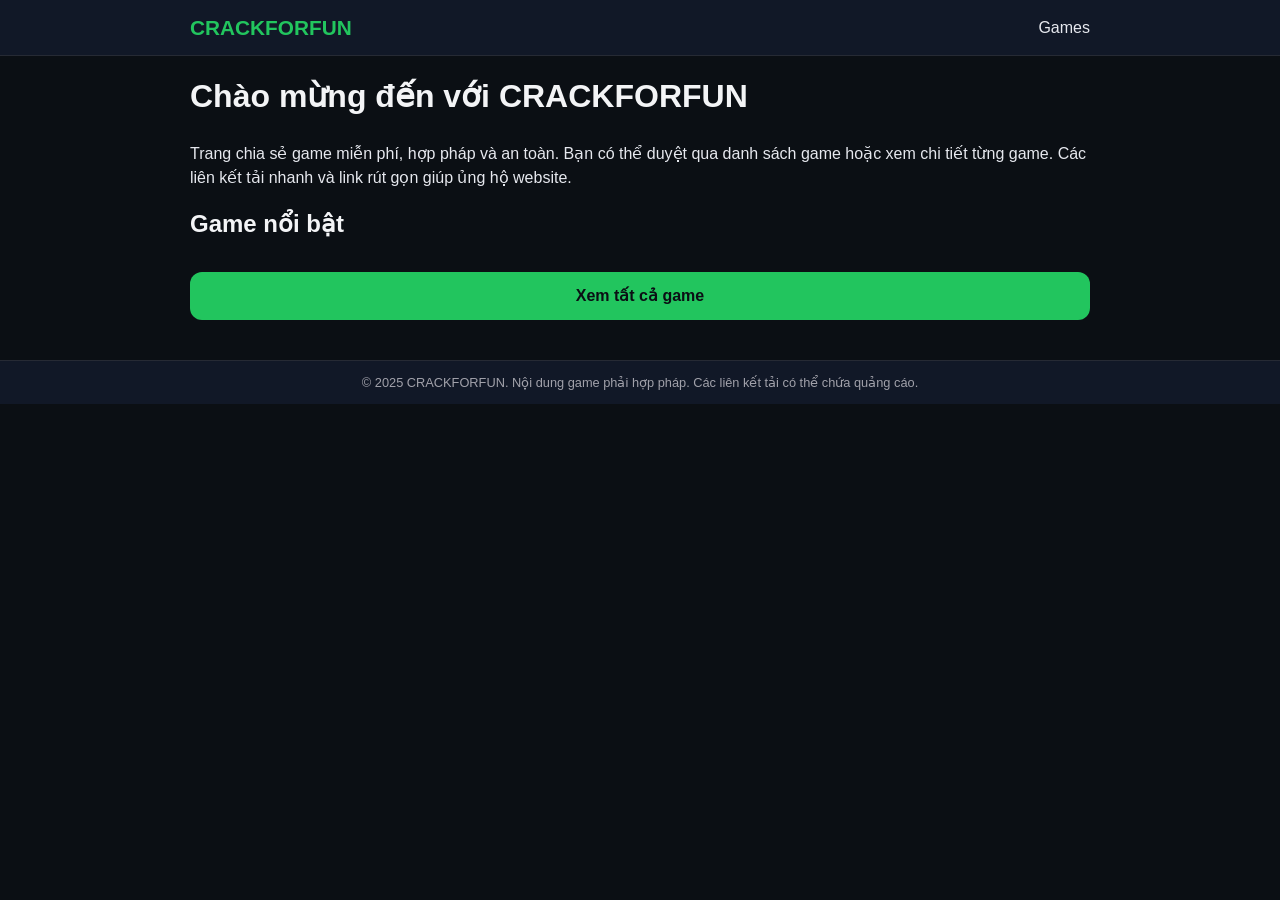
==== index.html @ 43a83462 "Add files via upload" ====
<!doctype html>
<html>
<head>
  <meta charset="utf-8"/>
  <meta name="viewport" content="width=device-width, initial-scale=1.0"/>
  <title>CRACKFORFUN – Game Hub</title>
  <link rel="stylesheet" href="style.css"/>
</head>
<body>
<header class="header"><div class="container">
  <a href="/" class="logo">CRACKFORFUN</a>
  <nav class="nav">
    <a href="/games.html">Games</a>
  </nav>
</div></header>
<main class="container">
  <h1>Chào mừng đến với CRACKFORFUN</h1>
  <p>Trang chia sẻ game miễn phí, hợp pháp và an toàn. Bạn có thể duyệt qua danh sách game hoặc xem chi tiết từng game. Các liên kết tải nhanh và link rút gọn giúp ủng hộ website.</p>
  <h2>Game nổi bật</h2>
  <div id="featured" class="grid"></div>
  <p><a class="btn primary" href="/games.html">Xem tất cả game</a></p>
</main>
<footer>© 2025 CRACKFORFUN. Nội dung game phải hợp pháp. Các liên kết tải có thể chứa quảng cáo.</footer>
<script>
async function loadFeatured(){
  const res = await fetch('/data/games.json',{cache:'no-store'});
  const data = await res.json();
  const featured = document.getElementById('featured');
  const items = (data.items || []).slice(0,6);
  featured.innerHTML = items.map(g => `
    <article class="card">
      ${'${g.thumb ? `<img src="' + g.thumb + '" alt="' + g.title + '">` : ''}'}
      <h3>${'${g.title}'}</h3>
      <p>${'${g.excerpt || ""}'} </p>
      <a class="btn" href="/game.html?id=${'${encodeURIComponent(g.slug)}'}">Xem chi tiết</a>
    </article>
  `).join('');
}
loadFeatured();
</script>
</body>
</html>
---- style.css ----
body{font-family:Arial, Helvetica, sans-serif;background:#0b0f14;color:#e6e8ee;margin:0;padding:0;line-height:1.5}
.header{background:#111827;border-bottom:1px solid #262a34}
.header .container{display:flex;align-items:center;justify-content:space-between;padding:12px 16px}
.logo{font-size:1.3rem;font-weight:bold;color:#22c55e;text-decoration:none}
.nav a{margin-left:16px;color:#e6e8ee;text-decoration:none}
.nav a:hover{color:#22c55e}
.container{width:90%;max-width:900px;margin:0 auto}
h1,h2,h3{color:#f3f4f6;margin-top:16px}
p{margin:0 0 16px}
.grid{display:grid;grid-template-columns:repeat(auto-fill,minmax(220px,1fr));gap:16px;margin-top:16px}
.card{background:#101217;color:#e6e8ee;border:1px solid #262a34;border-radius:14px;overflow:hidden;display:flex;flex-direction:column}
.card img{width:100%;height:140px;object-fit:cover}
.card h3{margin:10px 12px 0 12px;font-size:1.1rem}
.card p{margin:0 12px 10px;opacity:.9;font-size:.9rem;flex-grow:1}
.card .btn{display:block;background:#3b82f6;color:#0b0f14;text-align:center;margin:10px 12px 14px;padding:10px;border-radius:10px;text-decoration:none;font-weight:600}
.btn{display:block;text-align:center;padding:12px 16px;border-radius:12px;text-decoration:none;margin:10px 0;font-weight:600}
.btn.primary{background:#22c55e;color:#0b0f14}
.btn.money{background:#facc15;color:#0b0f14}
.btn.mirror{background:#3b82f6;color:#0b0f14}
.btn:hover{filter:brightness(1.05)}
.dl-card{background:#101217;color:#e6e8ee;border:1px solid #262a34;border-radius:16px;padding:20px;margin:24px 0}
.dl-note{opacity:.9;margin:0 0 16px}
.ad-container{text-align:center;margin:24px 0}
footer{background:#111827;color:#a1a1aa;font-size:.8rem;text-align:center;padding:12px 0;margin-top:40px;border-top:1px solid #262a34}
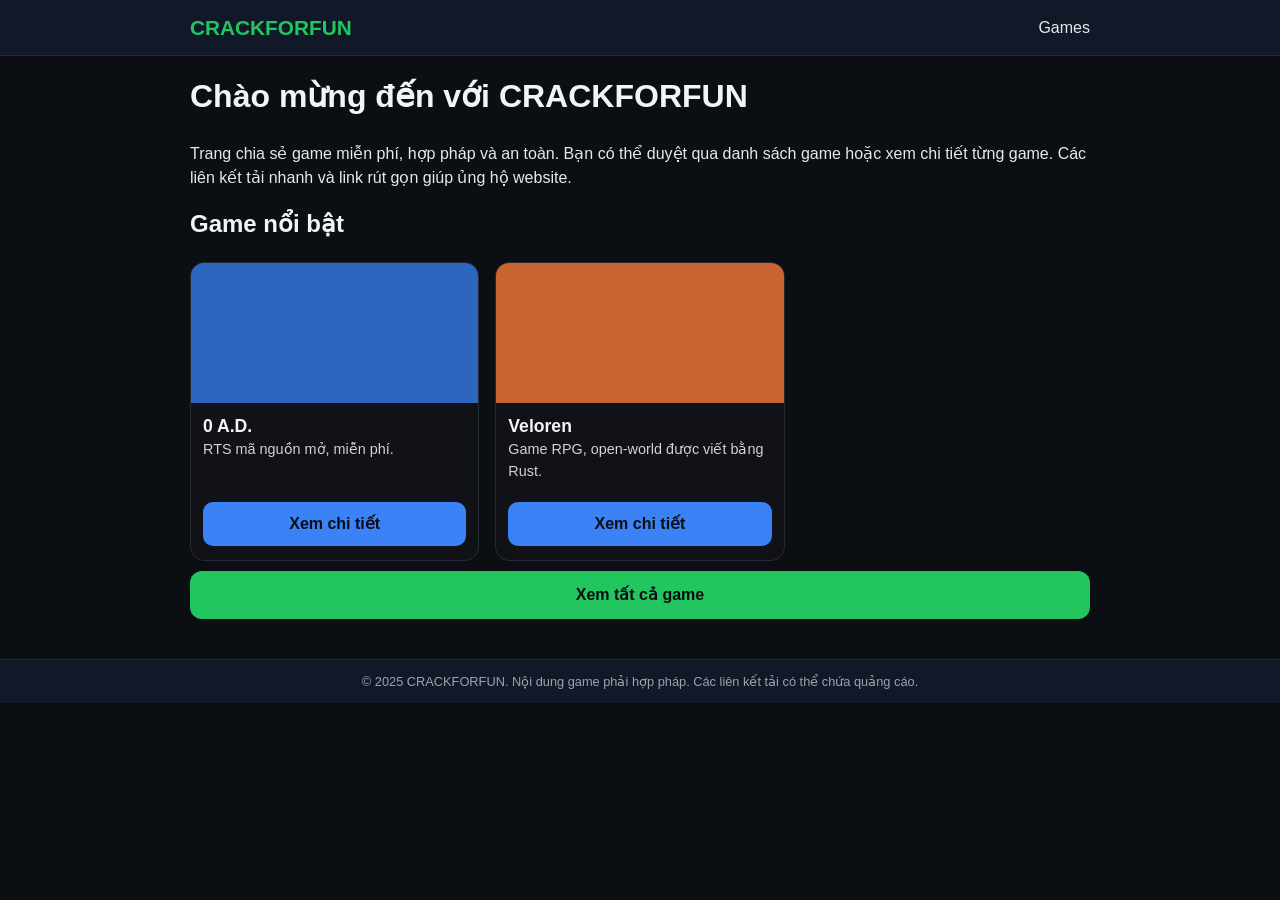
==== commit b0a965ed: "Update index.html" ====
--- a/index.html
+++ b/index.html
@@ -1,4 +1,3 @@
-
 <!doctype html>
 <html>
 <head>
@@ -8,36 +7,62 @@
   <link rel="stylesheet" href="style.css"/>
 </head>
 <body>
-<header class="header"><div class="container">
-  <a href="/" class="logo">CRACKFORFUN</a>
-  <nav class="nav">
-    <a href="/games.html">Games</a>
-  </nav>
-</div></header>
+<header class="header">
+  <div class="container">
+    <a href="/" class="logo">CRACKFORFUN</a>
+    <nav class="nav">
+      <a href="/games.html">Games</a>
+    </nav>
+  </div>
+</header>
+
 <main class="container">
   <h1>Chào mừng đến với CRACKFORFUN</h1>
   <p>Trang chia sẻ game miễn phí, hợp pháp và an toàn. Bạn có thể duyệt qua danh sách game hoặc xem chi tiết từng game. Các liên kết tải nhanh và link rút gọn giúp ủng hộ website.</p>
+
   <h2>Game nổi bật</h2>
   <div id="featured" class="grid"></div>
+
   <p><a class="btn primary" href="/games.html">Xem tất cả game</a></p>
 </main>
+
 <footer>© 2025 CRACKFORFUN. Nội dung game phải hợp pháp. Các liên kết tải có thể chứa quảng cáo.</footer>
+
+<!-- Netlify Identity widget để xử lý Accept Invite / Login -->
+<script src="https://identity.netlify.com/v1/netlify-identity-widget.js"></script>
 <script>
-async function loadFeatured(){
-  const res = await fetch('/data/games.json',{cache:'no-store'});
-  const data = await res.json();
-  const featured = document.getElementById('featured');
-  const items = (data.items || []).slice(0,6);
-  featured.innerHTML = items.map(g => `
-    <article class="card">
-      ${'${g.thumb ? `<img src="' + g.thumb + '" alt="' + g.title + '">` : ''}'}
-      <h3>${'${g.title}'}</h3>
-      <p>${'${g.excerpt || ""}'} </p>
-      <a class="btn" href="/game.html?id=${'${encodeURIComponent(g.slug)}'}">Xem chi tiết</a>
-    </article>
-  `).join('');
-}
-loadFeatured();
+  // Nếu chưa đăng nhập, khi login xong tự chuyển vào /admin
+  if (window.netlifyIdentity) {
+    window.netlifyIdentity.on('init', (user) => {
+      if (!user) {
+        window.netlifyIdentity.on('login', () => {
+          document.location.href = '/admin/';
+        });
+      }
+    });
+  }
+
+  // Load danh sách game nổi bật từ data/games.json
+  async function loadFeatured() {
+    try {
+      const res = await fetch('/data/games.json', { cache: 'no-store' });
+      const data = await res.json();
+      const featured = document.getElementById('featured');
+      const items = (data.items || []).slice(0, 6);
+
+      featured.innerHTML = items.map(g => `
+        <article class="card">
+          ${g.thumb ? `<img src="${g.thumb}" alt="${g.title}">` : ''}
+          <h3>${g.title}</h3>
+          <p>${g.excerpt || ''}</p>
+          <a class="btn" href="/game.html?id=${encodeURIComponent(g.slug)}">Xem chi tiết</a>
+        </article>
+      `).join('');
+    } catch (e) {
+      console.error('Lỗi tải danh sách game:', e);
+    }
+  }
+  loadFeatured();
 </script>
 </body>
 </html>
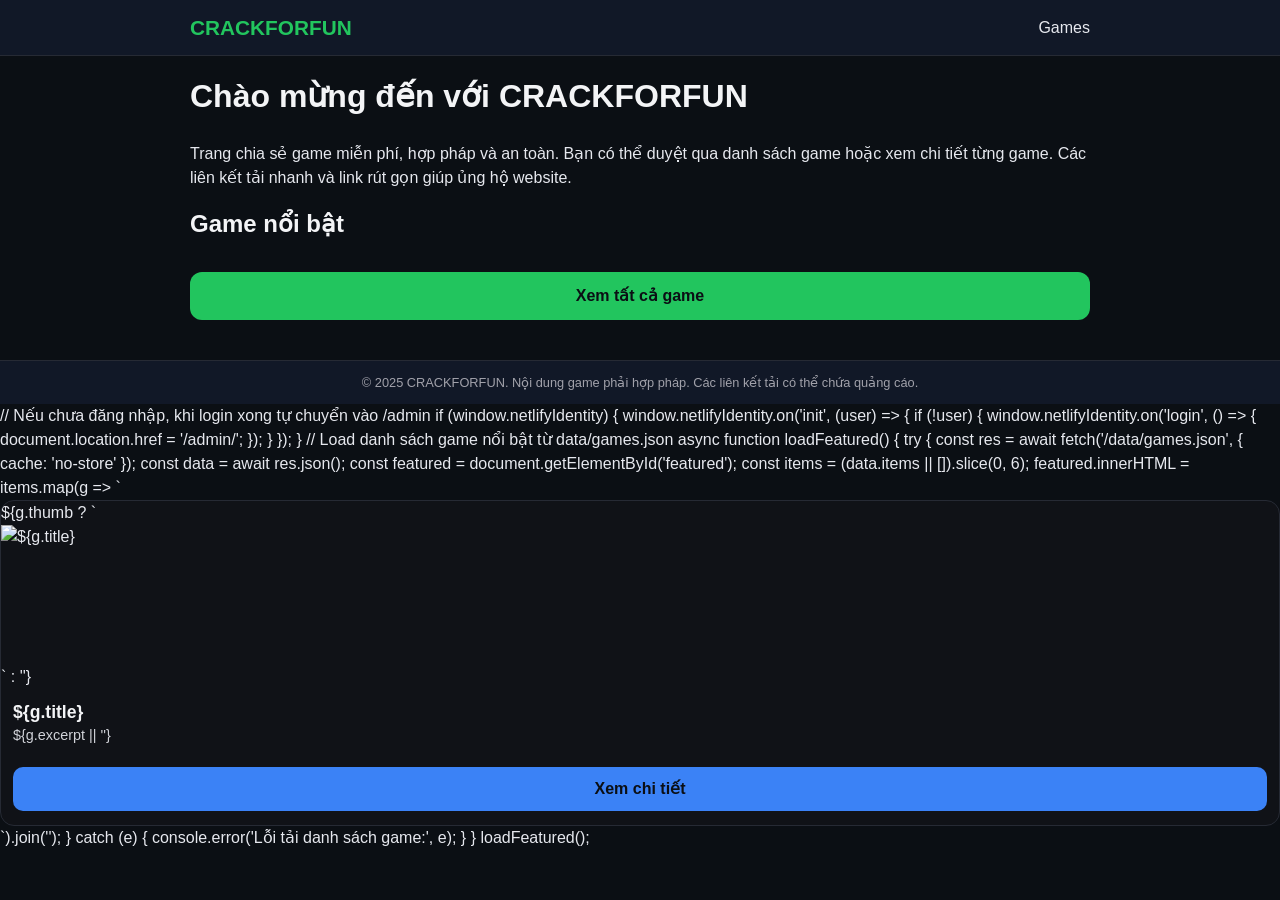
==== commit 154b59da: "Update index.html" ====
--- a/index.html
+++ b/index.html
@@ -31,6 +31,8 @@
 <!-- Netlify Identity widget để xử lý Accept Invite / Login -->
 <script src="https://identity.netlify.com/v1/netlify-identity-widget.js"></script>
 <script>
+  <script async src="https://pagead2.googlesyndication.com/pagead/js/adsbygoogle.js?client=ca-pub-4053699777471766"
+     crossorigin="anonymous"></script>
   // Nếu chưa đăng nhập, khi login xong tự chuyển vào /admin
   if (window.netlifyIdentity) {
     window.netlifyIdentity.on('init', (user) => {
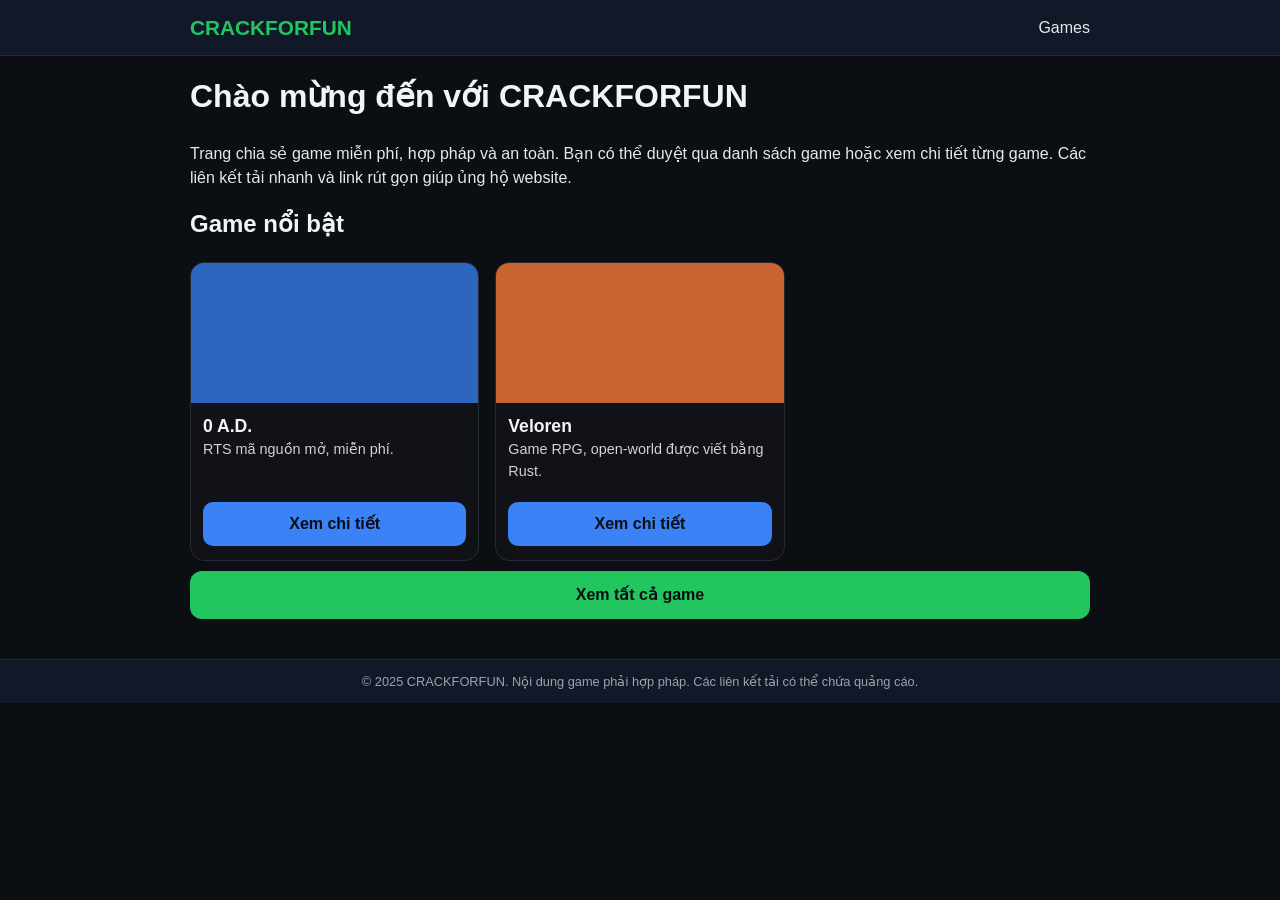
==== commit 1209a196: "Update index.html" ====
--- a/index.html
+++ b/index.html
@@ -1,6 +1,8 @@
 <!doctype html>
 <html>
 <head>
+  <script async src="https://pagead2.googlesyndication.com/pagead/js/adsbygoogle.js?client=ca-pub-4053699777471766"
+     crossorigin="anonymous"></script>
   <meta charset="utf-8"/>
   <meta name="viewport" content="width=device-width, initial-scale=1.0"/>
   <title>CRACKFORFUN – Game Hub</title>
@@ -31,8 +33,6 @@
 <!-- Netlify Identity widget để xử lý Accept Invite / Login -->
 <script src="https://identity.netlify.com/v1/netlify-identity-widget.js"></script>
 <script>
-  <script async src="https://pagead2.googlesyndication.com/pagead/js/adsbygoogle.js?client=ca-pub-4053699777471766"
-     crossorigin="anonymous"></script>
   // Nếu chưa đăng nhập, khi login xong tự chuyển vào /admin
   if (window.netlifyIdentity) {
     window.netlifyIdentity.on('init', (user) => {
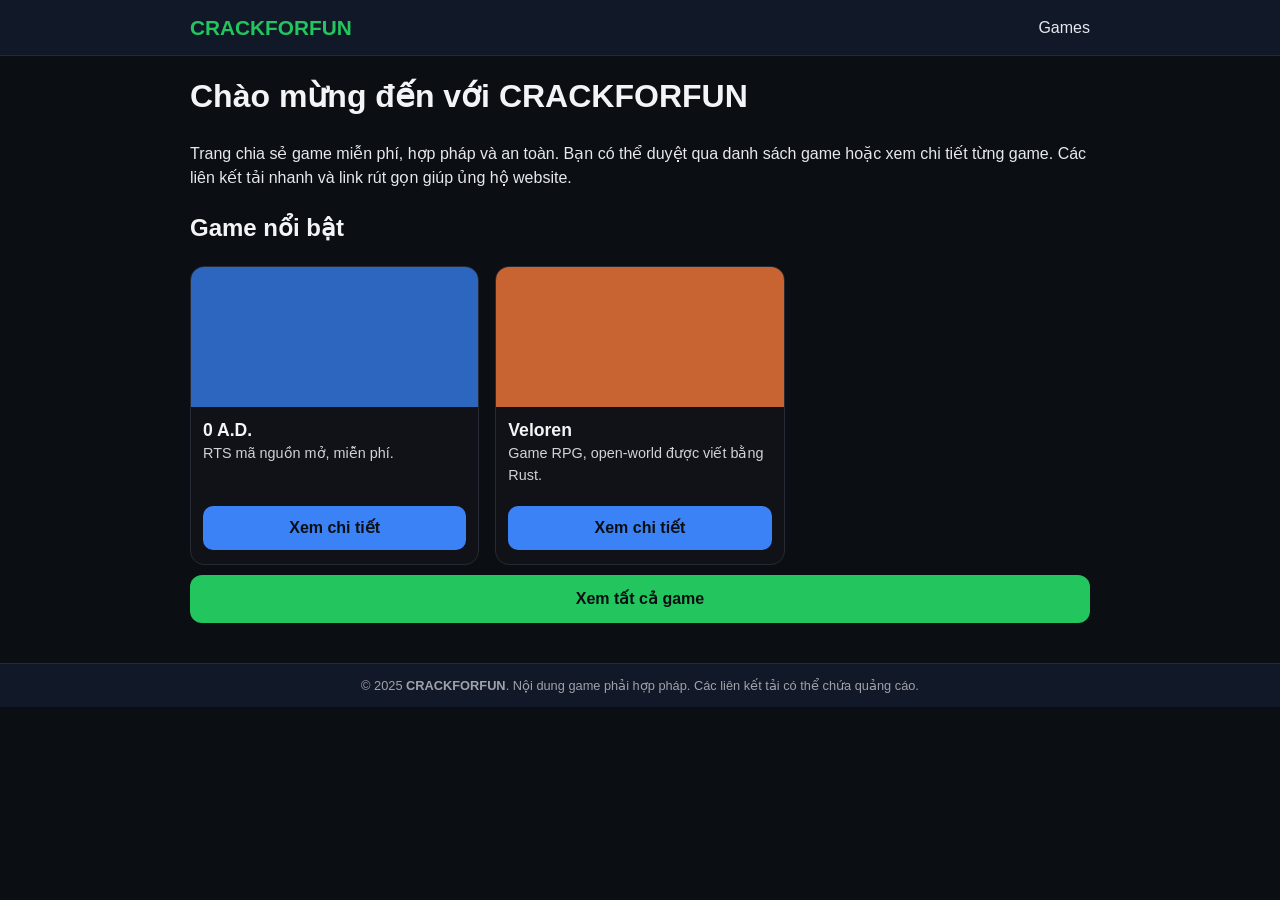
==== commit ac668c43: "Update index.html" ====
--- a/index.html
+++ b/index.html
@@ -1,70 +1,87 @@
 <!doctype html>
-<html>
+<html lang="vi">
 <head>
+  <!-- Google AdSense -->
   <script async src="https://pagead2.googlesyndication.com/pagead/js/adsbygoogle.js?client=ca-pub-4053699777471766"
      crossorigin="anonymous"></script>
-  <meta charset="utf-8"/>
-  <meta name="viewport" content="width=device-width, initial-scale=1.0"/>
+
+  <meta charset="utf-8" />
+  <meta name="viewport" content="width=device-width, initial-scale=1.0" />
   <title>CRACKFORFUN – Game Hub</title>
-  <link rel="stylesheet" href="style.css"/>
+  <meta name="description" content="Trang chia sẻ game miễn phí, hợp pháp và an toàn. Duyệt qua danh sách game, tải nhanh và ủng hộ website qua link rút gọn." />
+
+  <link rel="stylesheet" href="style.css" />
 </head>
 <body>
-<header class="header">
-  <div class="container">
-    <a href="/" class="logo">CRACKFORFUN</a>
-    <nav class="nav">
-      <a href="/games.html">Games</a>
-    </nav>
-  </div>
-</header>
+  <header class="header">
+    <div class="container">
+      <a href="/" class="logo">CRACKFORFUN</a>
+      <nav class="nav">
+        <a href="/games.html">Games</a>
+      </nav>
+    </div>
+  </header>
 
-<main class="container">
-  <h1>Chào mừng đến với CRACKFORFUN</h1>
-  <p>Trang chia sẻ game miễn phí, hợp pháp và an toàn. Bạn có thể duyệt qua danh sách game hoặc xem chi tiết từng game. Các liên kết tải nhanh và link rút gọn giúp ủng hộ website.</p>
+  <main class="container">
+    <h1>Chào mừng đến với CRACKFORFUN</h1>
+    <p>Trang chia sẻ game miễn phí, hợp pháp và an toàn. Bạn có thể duyệt qua danh sách game hoặc xem chi tiết từng game. Các liên kết tải nhanh và link rút gọn giúp ủng hộ website.</p>
 
-  <h2>Game nổi bật</h2>
-  <div id="featured" class="grid"></div>
+    <!-- Quảng cáo giữa nội dung -->
+    <ins class="adsbygoogle"
+         style="display:block; text-align:center; margin: 20px auto;"
+         data-ad-client="ca-pub-4053699777471766"
+         data-ad-slot="1234567890"
+         data-ad-format="auto"
+         data-full-width-responsive="true"></ins>
+    <script>
+      (adsbygoogle = window.adsbygoogle || []).push({});
+    </script>
 
-  <p><a class="btn primary" href="/games.html">Xem tất cả game</a></p>
-</main>
+    <h2>Game nổi bật</h2>
+    <div id="featured" class="grid"></div>
 
-<footer>© 2025 CRACKFORFUN. Nội dung game phải hợp pháp. Các liên kết tải có thể chứa quảng cáo.</footer>
+    <p><a class="btn primary" href="/games.html">Xem tất cả game</a></p>
+  </main>
 
-<!-- Netlify Identity widget để xử lý Accept Invite / Login -->
-<script src="https://identity.netlify.com/v1/netlify-identity-widget.js"></script>
-<script>
-  // Nếu chưa đăng nhập, khi login xong tự chuyển vào /admin
-  if (window.netlifyIdentity) {
-    window.netlifyIdentity.on('init', (user) => {
-      if (!user) {
-        window.netlifyIdentity.on('login', () => {
-          document.location.href = '/admin/';
-        });
+  <footer>
+    © 2025 <strong>CRACKFORFUN</strong>. Nội dung game phải hợp pháp. Các liên kết tải có thể chứa quảng cáo.
+  </footer>
+
+  <!-- Netlify Identity widget để xử lý Accept Invite / Login -->
+  <script src="https://identity.netlify.com/v1/netlify-identity-widget.js"></script>
+  <script>
+    // Nếu chưa đăng nhập, khi login xong tự chuyển vào /admin
+    if (window.netlifyIdentity) {
+      window.netlifyIdentity.on('init', (user) => {
+        if (!user) {
+          window.netlifyIdentity.on('login', () => {
+            document.location.href = '/admin/';
+          });
+        }
+      });
+    }
+
+    // Load danh sách game nổi bật từ data/games.json
+    async function loadFeatured() {
+      try {
+        const res = await fetch('/data/games.json', { cache: 'no-store' });
+        const data = await res.json();
+        const featured = document.getElementById('featured');
+        const items = (data.items || []).slice(0, 6);
+
+        featured.innerHTML = items.map(g => `
+          <article class="card">
+            ${g.thumb ? `<img src="${g.thumb}" alt="${g.title}">` : ''}
+            <h3>${g.title}</h3>
+            <p>${g.excerpt || ''}</p>
+            <a class="btn" href="/game.html?id=${encodeURIComponent(g.slug)}">Xem chi tiết</a>
+          </article>
+        `).join('');
+      } catch (e) {
+        console.error('⚠️ Lỗi tải danh sách game:', e);
       }
-    });
-  }
-
-  // Load danh sách game nổi bật từ data/games.json
-  async function loadFeatured() {
-    try {
-      const res = await fetch('/data/games.json', { cache: 'no-store' });
-      const data = await res.json();
-      const featured = document.getElementById('featured');
-      const items = (data.items || []).slice(0, 6);
-
-      featured.innerHTML = items.map(g => `
-        <article class="card">
-          ${g.thumb ? `<img src="${g.thumb}" alt="${g.title}">` : ''}
-          <h3>${g.title}</h3>
-          <p>${g.excerpt || ''}</p>
-          <a class="btn" href="/game.html?id=${encodeURIComponent(g.slug)}">Xem chi tiết</a>
-        </article>
-      `).join('');
-    } catch (e) {
-      console.error('Lỗi tải danh sách game:', e);
     }
-  }
-  loadFeatured();
-</script>
+    loadFeatured();
+  </script>
 </body>
 </html>
